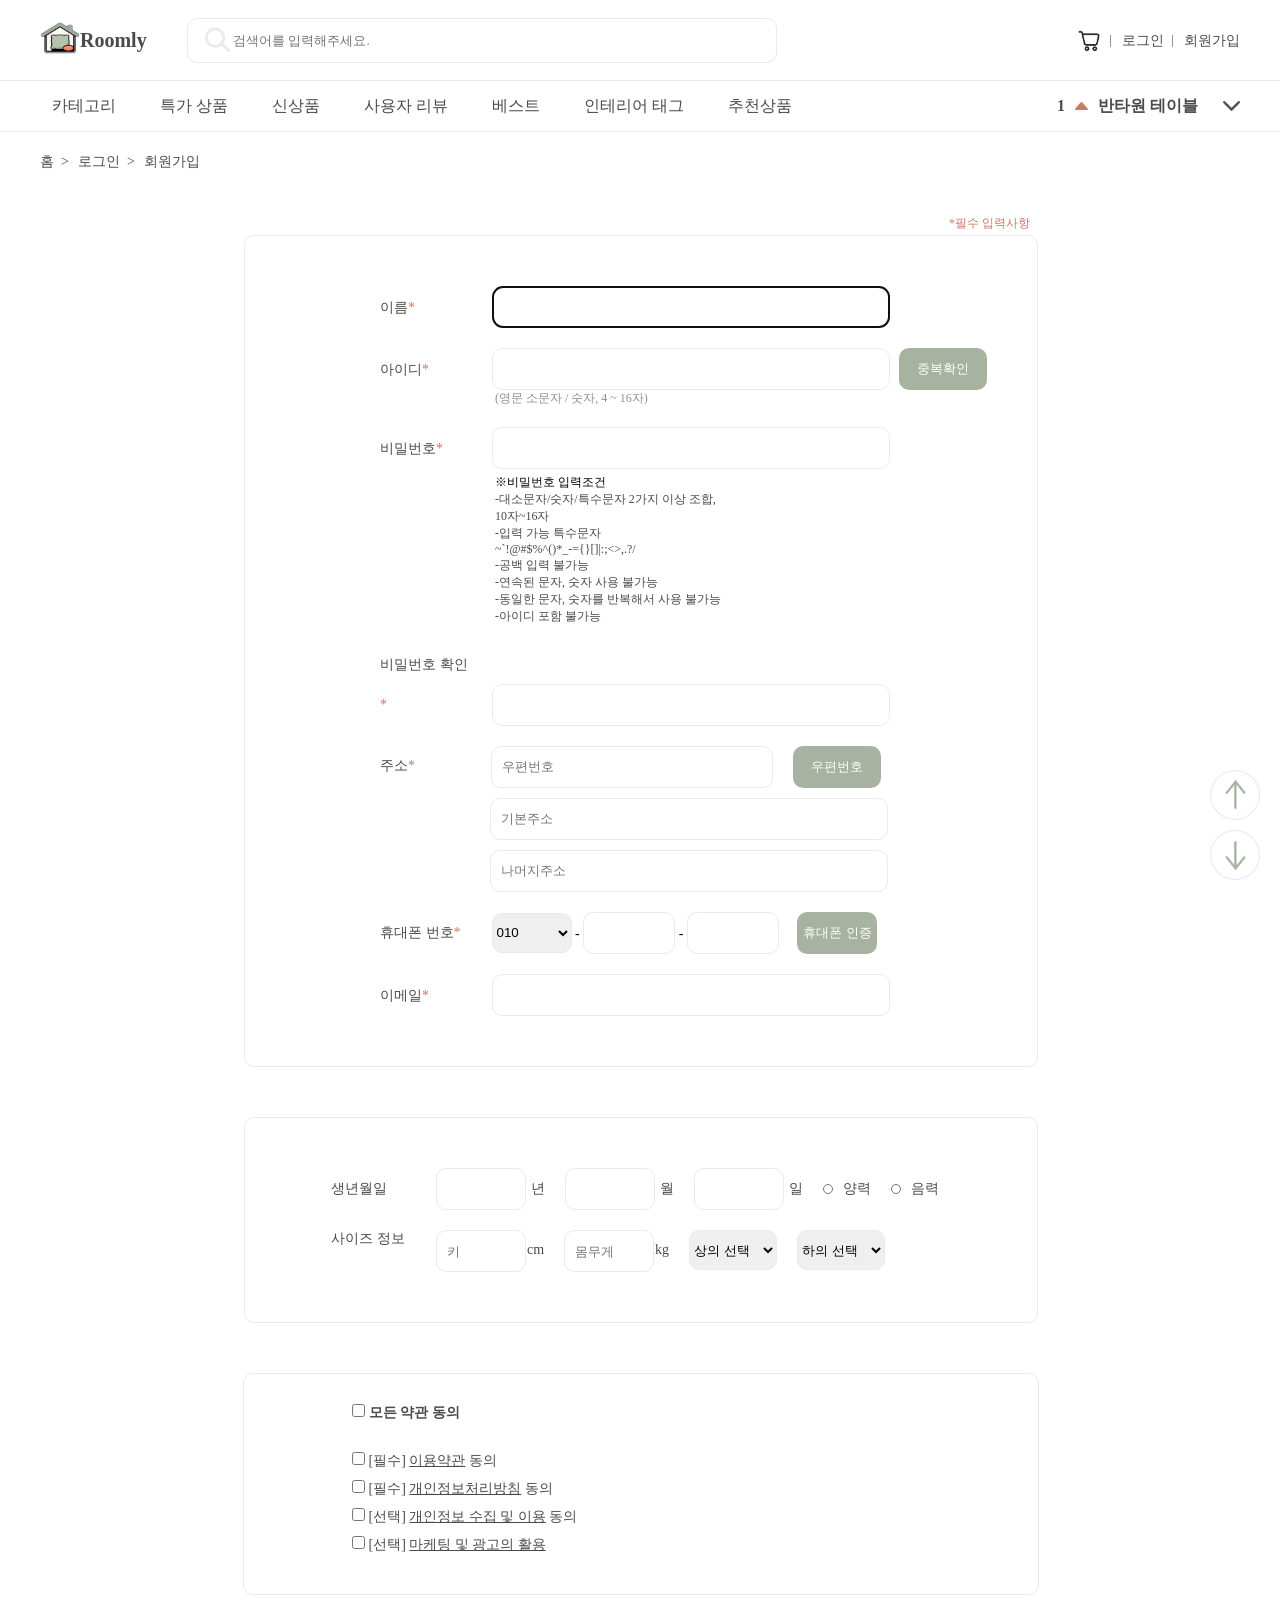
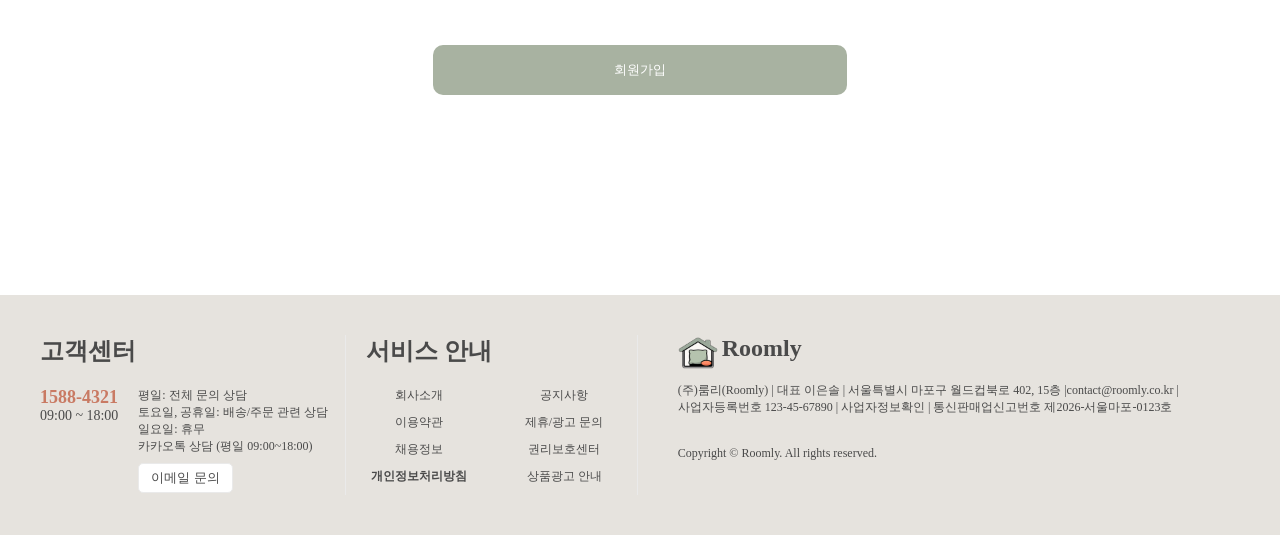
==== sign_up.html @ b99a0926 "first commit" ====
<!DOCTYPE html>
<html lang="ko">
<head>
    <meta charset="UTF-8">
    <meta name="viewport" content="width=device-width, initial-scale=1.0">
    <title>Roomly</title>
    <link rel="shortcut icon" href="./images/Roomly.png" type="image/x-icon">
    <link rel="stylesheet" href="./css/sign.css">
    <link href="https://fonts.googleapis.com/css2?family=Noto+Sans+KR&display=swap" rel="stylesheet">
    <script src="https://cdnjs.cloudflare.com/ajax/libs/jquery/3.7.1/jquery.min.js"></script>
    <script src="//t1.daumcdn.net/mapjsapi/bundle/postcode/prod/postcode.v2.js"></script>
    <script src="./js/sign_up.js"></script>
    <script>
        $(function(){
             $('.gnb_btn').on('click', function() {
                $('.gnb_menu_outer').toggleClass('gnb_open');
                $('.gnb_btn').toggleClass('gnb_btn_on');
            });
            // gnb

            $('.rank_slide').on('click', function (e) {
                e.stopPropagation();
                $('.rank_modal').toggleClass('rank_open');
            });

            $('.rank_modal').on('click', function (e) {
                e.stopPropagation();
            });

            $(document).on('click', function () {
                $('.rank_modal').removeClass('rank_open');
            });

            const rankSlide = $('.rank_slide');
            const rankHeight = 50;
            const rankSpeed = 1000;
            const rankDelay = 5000;

            function rankSlideUp(){
                rankSlide.animate({
                    top: -rankHeight + 'px'
                },rankSpeed,
                    function() {
                        rankSlide.append(rankSlide.children().first());
                        rankSlide.css('top', 0);
                    }
                );
            }

            setInterval(rankSlideUp, rankDelay);
            // rank
        });
    </script>
</head>
<body>
    <div class="header_outer">
        <header class="header">
            <div class="header_left">
                <a href="./index.html">
                    <div class="logo_img"></div>
                </a>
                <a href="./index.html" class="brand_name">Roomly</a>
                <input type="search" placeholder="검색어를 입력해주세요.">
                <div class="zoom_img"></div>
            </div>
            <div class="header_right">
                <ul>
                    <li><a href="#">
                        <div class="shopping_cart_img"></div>
                    </a></li>
                    <li><a href="./login.html">로그인</a></li>
                    <li><a href="./sign_up.html">회원가입</a></li>
                </ul>
            </div>
        </header>
    </div>
    <!-- header -->

    <div class="gnb_outer">
        <nav class="gnb">
            <ul class="gnb_left">
                <li class="gnb_btn">카테고리</li>
                <li><a href="./sub_page/sub_page.html">특가 상품</a></li>
                <li><a href="./sub_page/sub_page.html">신상품</a></li>
                <li><a href="./sub_page/sub_page.html">사용자 리뷰</a></li>
                <li><a href="./sub_page/sub_page.html">베스트</a></li>
                <li><a href="./sub_page/sub_page.html">인테리어 태그</a></li>
                <li><a href="./sub_page/sub_page.html">추천상품</a></li>
            </ul>
            <div class="gnb_right">
                <div class="rank_slide">
                    <div class="rank_wrap">
                        <p>1</p>
                        <div class="arrow_img"></div>
                        <p>반타원 테이블</p>
                    </div>
                    <div class="rank_wrap">
                        <p>2</p>
                        <p class="new">NEW</p>
                        <p>3단 선반</p>
                    </div>
                    <div class="rank_wrap">
                        <p>3</p>
                        <div class="down_arrow_img"></div>
                        <p>솜이불 세트</p>
                    </div>
                    <div class="rank_wrap">
                        <p>4</p>
                        <div class="arrow_img"></div>
                        <p>도어커튼</p>
                    </div>
                    <div class="rank_wrap">
                        <p>5</p>
                        <div class="arrow_img"></div>
                        <p>2인용 소파</p>
                    </div>
                    <div class="rank_wrap">
                        <p>6</p>
                        <div class="arrow_img"></div>
                        <p>붙이는 커튼</p>
                    </div>
                    <div class="rank_wrap">
                        <p>7</p>
                        <p class="new">NEW</p>
                        <p>펜트리 수납장</p>
                    </div>
                    <div class="rank_wrap">
                        <p>8</p>
                        <div class="down_arrow_img"></div>
                        <p>1인용 식탁</p>
                    </div>
                    <div class="rank_wrap">
                        <p>9</p>
                        <p class="new">NEW</p>
                        <p>접이식 의자</p>
                    </div>
                    <div class="rank_wrap">
                        <p>10</p>
                        <div class="down_arrow_img"></div>
                        <p>원형 테이블</p>
                    </div>
                </div>
            </div>
            <div class="rank_modal">
                <h3>인기검색어</h3>
                <a href="./sub_page/sub_page.html" class="rank_wrap">
                    <p>1</p>
                    <div class="arrow_img"></div>
                    <p>반타원 테이블</p>
                </a>
                <a href="./sub_page/sub_page.html" class="rank_wrap">
                    <p>2</p>
                    <p class="new">NEW</p>
                    <p>3단 선반</p>
                </a>
                <a href="./sub_page/sub_page.html" class="rank_wrap">
                    <p>3</p>
                    <div class="down_arrow_img"></div>
                    <p>솜이불 세트</p>
                </a>
                <a href="./sub_page/sub_page.html" class="rank_wrap">
                    <p>4</p>
                    <div class="arrow_img"></div>
                    <p>도어커튼</p>
                </a>
                <a href="./sub_page/sub_page.html" class="rank_wrap">
                    <p>5</p>
                    <div class="arrow_img"></div>
                    <p>2인용 소파</p>
                </a>
                <a href="./sub_page/sub_page.html" class="rank_wrap">
                    <p>6</p>
                    <div class="arrow_img"></div>
                    <p>붙이는 커튼</p>
                </a>
                <a href="./sub_page/sub_page.html" class="rank_wrap">
                    <p>7</p>
                    <p class="new">NEW</p>
                    <p>펜트리 수납장</p>
                </a>
                <a href="./sub_page/sub_page.html" class="rank_wrap">
                    <p>8</p>
                    <div class="down_arrow_img"></div>
                    <p>1인용 식탁</p>
                </a>
                <a href="./sub_page/sub_page.html" class="rank_wrap">
                    <p>9</p>
                    <p class="new">NEW</p>
                    <p>접이식 의자</p>
                </a>
                <a href="./sub_page/sub_page.html" class="rank_wrap">
                    <p>10</p>
                    <div class="down_arrow_img"></div>
                    <p>원형 테이블</p>
                </a>
            </div>
        </nav>  
    </div>

    <div class="gnb_menu_outer">
        <div class="gnb_menu">
            <div class="sub_menu">
                <a href="./sub_page/sub_page.html">
                    <div class="bed_img"></div>
                </a>
                <p>침대</p>
            </div>
            <div class="sub_menu">
                <a href="./sub_page/sub_page.html">
                    <div class="table_img"></div>
                </a>
                <p>테이블ㆍ식탁ㆍ책상</p>
            </div>
            <div class="sub_menu">
                <a href="./sub_page/sub_page.html">
                    <div class="sofa_img"></div>
                </a>
                <p>소파</p>
            </div>
            <div class="sub_menu">
                <a href="./sub_page/sub_page.html">
                    <div class="cabinet_img"></div>
                </a>
                <p>수납장</p>
            </div>
            <div class="sub_menu">
                <a href="./sub_page/sub_page.html">
                    <div class="shelves_img"></div>
                </a>
                <p>선반</p>
            </div>
            <div class="sub_menu">
                <a href="./sub_page/sub_page.html">
                    <div class="lamp_img"></div>
                </a>
                <p>조명</p>
            </div>
            <div class="sub_menu">
                <a href="./sub_page/sub_page.html">
                    <div class="chair_img"></div>
                </a>
                <p>의자</p>
            </div>
            <div class="sub_menu">
                <a href="./sub_page/sub_page.html">
                    <div class="closet_img"></div>
                </a>
                <p>옷장</p>
            </div>
            <div class="sub_menu">
                <a href="./sub_page/sub_page.html">
                    <div class="mirror_img"></div>
                </a>
                <p>거울</p>
            </div>
            <div class="sub_menu">
                <a href="./sub_page/sub_page.html">
                    <div class="partition_img"></div>
                </a>
                <p>파티션</p>
            </div>
        </div>
    </div>
    <!-- gnb -->

    <nav class="breadcrumb">
        <a href="./index.html">홈</a>
        <a href="./login.html">로그인</a>
        <a href="./sign_up.html">회원가입</a>
    </nav>
    <!-- breadcrumb -->

    <div class="wrap">
        <p class="point_txt">*필수 입력사항</p>
        <form class="info_txt01">
            <fieldset>
                <ul class="sign_box01">
                    <li class="name sign">
                        <label class="detail_title" for="user_name">이름<span>*</span></label>
                        <input type="text" name="username" id="user_name" required autofocus>
                    </li>
                    <li class="userid sign">
                        <label class="detail_title" for="user_id">아이디<span>*</span></label>
                        <input type="text" name="uesrid" id="user_id" required>
                        <button type="button" class="id_chk">중복확인</button>
                        <p class="id_detail">(영문 소문자 / 숫자, 4 ~ 16자)</p>
                    </li>
                    <li class="userpw sign">
                        <label class="detail_title" for="user_pw">비밀번호<span>*</span></label>
                        <input type="password" name="userpw1" id="user_pw1"required>
                        <div class="pw_detail sign">
                            <p class="point">※비밀번호 입력조건</p>
                            <p>-대소문자/숫자/특수문자 2가지 이상 조합,</p>
                            <p>10자~16자</p>
                            <p>-입력 가능 특수문자</p>
                            <p>~`!@#$%^()*_-={}[]|:;<>,.?/</p>
                            <p>-공백 입력 불가능</p>
                            <p>-연속된 문자, 숫자 사용 불가능</p>
                            <p>-동일한 문자, 숫자를 반복해서 사용 불가능</p>
                            <p>-아이디 포함 불가능</p>
                        </div>
                    </li>
                    <li class="userpw_chk sign">
                        <label class="detail_title" for="user_pw2">비밀번호 확인<span>*</span></label>
                        <input type="password" name="userpw2" id="user_pw2" required>
                        <p id="pw_chk"></p>
                    </li>
                    <li class="address_box sign">
                        <div class="address_top">
                            <label class="detail_title" for="user_addr">주소<span>*</span></label>
                            <input type="text" name="address" class="user_addr" id="sample6_postcode" placeholder="우편번호" required>
                            <button type="button" onclick="sample6_execDaumPostcode()" value="우편번호 찾기">우편번호</button>
                        </div>  
                        <div class="address_bottom">
                            <input type="text" name="address" id="sample6_address" placeholder="기본주소" required>
                            <input type="text" name="address" id="sample6_detailAddress" class="address" placeholder="나머지주소" required>
                        </div>
                    </li>
                    <li class="tel sign">
                        <label class="detail_title">휴대폰 번호<span>*</span></label>
                        <select name="tel"  id="user_tel1">
                            <option>010</option>
                            <option>011</option>
                            <option>016</option>
                            <option>017</option>
                            <option>018</option>
                        </select>
                        <span>-</span>
                        <input type="tel" name="tel" id="user_tel2" oninput="this.value=this.value.replace(/[^0-9]/g,'')" maxlength="4" required>
                        <span>-</span>
                        <input type="tel" name="tel" id="user_tel3" oninput="this.value=this.value.replace(/[^0-9]/g,'')" maxlength="4" required>
                        <button type="button" id="tell_btn">휴대폰 인증</button>
                    </li>
                    <li class="email sign">
                        <label class="detail_title" for="user_email">이메일<span>*</span></label>
                        <input type="email" name="email" id="user_email" required>
                    </li>
                </ul>
            </fieldset>
        </form>
        <form  class="info_txt02">
            <fieldset>  
                <ul class="sign_box02">
                    <li class="birth sign">
                        <label class="detail_title02" for="user_birth">생년월일</label>
                        <input type="text" name="birth" id="user_birth1" oninput="this.value=this.value.replace(/[^0-9]/g,'')"><p class="txt">년</p>
                        <input type="text" name="birth" id="user_birth2" oninput="this.value=this.value.replace(/[^0-9]/g,'')"><p class="txt">월</p>
                        <input type="text" name="birth" id="user_birth3" oninput="this.value=this.value.replace(/[^0-9]/g,'')"><p class="txt">일</p>
                        <input type="radio" name="birth" id="solar">
                        <label for="solar">양력</label>
                        <input type="radio" name="birth" id="lunar">
                        <label for="lunar">음력</label>
                    </li>
                    <li class="size sign">
                        <label class="detail_title02" for="user_size">사이즈 정보</label>
                        <input type="text" name="size" id="user_size1" oninput="this.value=this.value.replace(/[^0-9]/g,'')" placeholder="키"><p class="txt02">cm</p>
                        <input type="text" name="size" id="user_size2" oninput="this.value=this.value.replace(/[^0-9]/g,'')" placeholder="몸무게"><p class="txt02">kg</p>
                        <select name="top" id="top">
                            <option hidden>상의 선택</option>
                            <option>44</option>
                            <option>55</option>
                            <option>66</option>
                        </select>
                        <select name="bottom" id="bottom">
                            <option hidden>하의 선택</option>
                            <option>25</option>
                            <option>26</option>
                            <option>27</option>
                            <option>28</option>
                            <option>29</option>
                        </select>
                    </li>
                </ul>
            </fieldset>
        </form>
        <form class="info_txt03">
            <fieldset>
                <ul class="sign_box03">
                    <li class="total_terms term_box">
                        <input type="checkbox" id="total_terms">
                        <label for="total_terms">모든 약관 동의</label>
                    </li>
                    <li class="term_box">
                        <input type="checkbox" id="terms01" class="term">
                        <label for="term_txt01">[필수] <span class="under">이용약관</span> 동의</label>
                        
                        <input type="checkbox" id="term_txt01">
                        <div class="term_txt_box term_txt_box01">
                            <div class="term_sharp">
                                <div class="term_top">
                                    <p>이용약관</p>
                                    <label for="term_txt01" class="close_img">
                                        <img src="./images/close_btn.png" alt="닫기버튼">
                                    </label>
                                </div>
                                <p class="term_first term_title">제1조(목적)</p>
                                <p>이 약관은 (주)비케이피가 운영하는 "몰"에서 제공하는 인터넷 관련 서비스를 이용함에 있어 사이버 몰과 이용자의 권리.의무 및 책임사항을 규정함을 목적으로 합니다.</p>
                                <p>※「PC통신, 무선 등을 이용하는 전자상거래에 대해서도 그 성질에 반하지 않는 한 이 약관을 준용합니다.」</p>
                                <p class="term_title">제2조(정의)</p>
                                <p>① “몰”이란  (주)비케이피가 재화 또는 용역을 이용자에게 제공하기 위하여 컴퓨터 등 정보통신설비를 이용하여 재화 등을 거래할 수 있도록 설정한 가상의 영업장을 말하며, 아울러 사이버몰을 운영하는 사업자의 의미로도 사용합니다.</p>
                                <p>“이용자”란 “몰”에 접속하여 이 약관에 따라 “몰”이 제공하는 서비스를 받는 회원 및 비회원을 말합니다.</p>
                                <p>③ ‘회원’이라 함은 “몰”에 회원등록을 한 자로서, 계속적으로 “몰”이 제공하는 서비스를 이용할 수 있는 자를 말합니다.</p>
                                <p> ‘비회원’이라 함은 회원에 가입하지 않고 “몰”이 제공하는 서비스를 이용하는 자를 말합니다.</p>
                                <p class="term_title">제3조 (약관 등의 명시와 설명 및 개정)</p>
                                <p>① “몰”은 이 약관의 내용과 상호 및 대표자 성명, 영업소 소재지 주소(소비자의 불만을 처리할 수 있는 곳의 주소를 포함), 전화번호.모사전송번호.전자우편주소, 사업자등록번호, 통신판매업 신고번호, 개인정보보호책임자등을 이용자가 쉽게 알 수 있도록 "몰"의 초기 서비스화면(전면)에 게시합니다. 다만, 약관의 내용은 이용자가 연결화면을 통하여 볼 수 있도록 할 수 있습니다.</p>
                                <p>② “몰은 이용자가 약관에 동의하기에 앞서 약관에 정하여져 있는 내용 중 청약철회.배송책임.환불조건 등과 같은 중요한 내용을 이용자가 이해할 수 있도록 별도의 연결화면 또는 팝업화면 등을 제공하여 이용자의 확인을 구하여야 합니다.</p>
                                <p>③ “몰”은 「전자상거래 등에서의 소비자보호에 관한 법률」, 「약관의 규제에 관한 법률」, 「전자문서 및 전자거래기본법」, 「전자금융거래법」, 「전자서명법」, 「정보통신망 이용촉진 및 정보보호 등에 관한 법률」, 「방문판매 등에 관한 법률」, 「소비자기본법」 등 관련 법을 위배하지 않는 범위에서 이 약관을 개정할 수 있습니다.</p>
                                <p>④ “몰”이 약관을 개정할 경우에는 적용일자 및 개정사유를 명시하여 현행약관과 함께 몰의 초기화면에 그 적용일자 7일 이전부터 적용일자 전일까지 공지합니다. 다만, 이용자에게 불리하게 약관내용을 변경하는 경우에는 최소한 30일 이상의 사전 유예기간을 두고 공지합니다. 이 경우 “몰“은 개정 전 내용과 개정 후 내용을 명확하게 비교하여 이용자가 알기 쉽도록 표블랙업시합니다.</p>
                                <p>⑤ “몰”이 약관을 개정할 경우에는 그 개정약관은 그 적용일자 이후에 체결되는 계약에만 적용되고 그 이전에 이미 체결된 계약에 대해서는 개정 전의 약관조항이 그대로 적용됩니다. 다만 이미 계약을 체결한 이용자가 개정약관 조항의 적용을 받기를 원하는 뜻을 제3항에 의한 개정약관의 공지기간 내에 “몰”에 송신하여 “몰”의 동의를 받은 경우에는 개정약관 조항이 적용됩니다.</p>
                                <p>⑥ 이 약관에서 정하지 아니한 사항과 이 약관의 해석에 관하여는 전자상거래 등에서의 소비자보호에 관한 법률, 약관의 규제 등에 관한 법률, 공정거래위원회가 정하는 전자상거래 등에서의 소비자 보호지침 및 관계법령 또는 상관례에 따릅니다.</p>
                                <p class="term_title">제4조(서비스의 제공 및 변경)</p>
                                <p>① “몰”은 다음과 같은 업무를 수행합니다.<br>
                                    1. 재화 또는 용역에 대한 정보 제공 및 구매계약의 체결<br>
                                    2. 구매계약이 체결된 재화 또는 용역의 배송<br>
                                    3. 기타 “몰”이 정하는 업무</p>
                                <p>② “몰”은 재화 또는 용역의 품절 또는 기술적 사양의 변경 등의 경우에는 장차 체결되는 계약에 의해 제공할 재화 또는 용역의 내용을 변경할 수 있습니다. 이 경우에는 변경된 재화 또는 용역의 내용 및 제공일자를 명시하여 현재의 재화 또는 용역의 내용을 게시한 곳에 즉시 공지합니다.</p>
                                <p>③ “몰”이 제공하기로 이용자와 계약을 체결한 서비스의 내용을 재화등의 품절 또는 기술적 사양의 변경 등의 사유로 변경할 경우에는 그 사유를 이용자에게 통지 가능한 주소로 즉시 통지합니다.</p>
                                <p>④ 전항의 경우 “몰”은 이로 인하여 이용자가 입은 손해를 배상합니다. 다만, “몰”이 고의 또는 과실이 없음을 입증하는 경우에는 그러하지 아니합니다.</p>
                                <p class="term_title">#카카오톡 알림톡 시행에 관한 내용</p>
                                <p>“(주)비케이피”은 회원가입, 주문안내, 배송안내 등 비광고성 정보를 카카오톡 알림톡으로 알려드리며, 만약 알림톡 수신이 불가능하거나 수신 차단하신 경우에는 일반 문자메시지로 보내드립니다. 카카오톡 알림톡을 통해 안내되는 정보를 와이파이가 아닌 이동통신망으로 이용할 경우, 알림톡 수신 중 데이터 요금이 발생할 수 있습니다. 카카오톡을 통해 발송되는 알림톡 수신을 원치 않으실 경우 반드시 알림톡을 차단하여 주시기 바랍니다.</p>
                            </div>
                        </div>
                    </li>
                    <li class="term_box">
                        <input type="checkbox" id="terms02" class="term">
                        <label for="term_txt02">[필수] <span class="under">개인정보처리방침</span> 동의</label>

                        <input type="checkbox" id="term_txt02">
                        <div class="term_txt_box term_txt_box02">
                            <div class="term_sharp">
                                <div class="term_top">
                                    <p>개인정보처리방침</p>
                                    <label for="term_txt02" class="close_img">
                                        <img src="./images/close_btn.png" alt="닫기버튼">
                                    </label>
                                </div>
                                <p class="term_first term_title">■ 수집하는 개인정보 항목</p>
                                <p>회사는 회원가입, 상담, 서비스 신청 등등을 위해 아래와 같은 개인정보를 수집하고 있습니다.</p>
                                <p>ο 수집항목 : 이름 , 생년월일 , 성별 , 로그인ID , 비밀번호 , 비밀번호 질문과 답변 , 자택 전화번호 , 자택 주소 , 휴대전화번호 , 이메일 , 직업 , 회사명 , 부서 , 직책 , 회사전화번호 , 취미 , 결혼여부 , 기념일 , 법정대리인정보 , 서비스 이용기록 , 접속 로그 , 접속 IP 정보 , 결제기록</p>
                                <p>ο 개인정보 수집방법 : 홈페이지(회원가입) , 서면양식</p>
                                <p class="term_title">■ 개인정보의 수집 및 이용목적</p>
                                <p>회사는 수집한 개인정보를 다음의 목적을 위해 활용합니다.</p>
                                <p>ο 서비스 제공에 관한 계약 이행 및 서비스 제공에 따른 요금정산 콘텐츠 제공 , 구매 및 요금 결제 , 물품배송 또는 청구지 등 발송</p>
                                <p>ο 회원 관리
                                회원제 서비스 이용에 따른 본인확인 , 개인 식별 , 연령확인 , 만14세 미만 아동 개인정보 수집 시 법정 대리인 동의여부 확인 , 고지사항 전달</p>
                                <p class="term_title">■ 개인정보의 보유 및 이용기간</p>
                                <p>회사는 개인정보 수집 및 이용목적이 달성된 후에는 예외 없이 해당 정보를 지체 없이 파기합니다.</p>
                            </div>
                        </div>
                    </li>
                    <li class="term_box">
                        <input type="checkbox" id="terms03" class="term">
                        <label for="term_txt03">[선택] <span class="under">개인정보 수집 및 이용</span> 동의</label>

                        <input type="checkbox" id="term_txt03">
                        <div class="term_txt_box term_txt_box03">
                            <div class="term_sharp">
                                <div class="term_top">
                                    <p>개인정보 수집 및 이용</p>
                                    <label for="term_txt03" class="close_img">
                                        <img src="./images/close_btn.png" alt="닫기버튼">
                                    </label>
                                </div>
                                <p class="term_first term_title">■ 수집하는 개인정보 항목</p>
                                <p>회사는 회원가입, 상담, 서비스 신청 등등을 위해 아래와 같은 개인정보를 수집하고 있습니다. </p>
                                <p>ο 수집항목 : 이름 , 생년월일 , 성별 , 로그인ID , 비밀번호 , 비밀번호 질문과 답변 , 자택 전화번호 , 자택 주소 , 휴대전화번호 , 이메일 , 직업 , 회사명 , 부서 , 직책 , 회사전화번호 , 취미 , 결혼여부 , 기념일 , 법정대리인정보 , 서비스 이용기록 , 접속 로그 , 접속 IP 정보 , 결제기록</p>
                                <p>ο 개인정보 수집방법 : 홈페이지(회원가입) , 서면양식</p>
                                <p class="term_title">■ 개인정보의 수집 및 이용목적</p>
                                <p>회사는 수집한 개인정보를 다음의 목적을 위해 활용합니다.</p>
                                <p> ο 할인쿠폰 및 혜택, 이벤트, 신상품 소식 등 쇼핑몰에서 제공하는 유익한 쇼핑정보를 SMS나 이메일로 받아보실 수 있습니다. 단, 주문/거래 정보 및 주요 정책과 관련된 내용은 수신동의 여부와 관계없이 발송됩니다.</p>
                                <p class="term_title">■ 개인정보의 보유 및 이용기간</p>
                                <p>회사는 개인정보 수집 및 이용목적이 달성된 후에는 예외 없이 해당 정보를 지체 없이 파기합니다.</p>
                            </div>
                        </div>
                    </li>
                    <li class="term_box">
                        <input type="checkbox" id="terms04" class="term">
                        <label for="term_txt04">[선택] <span class="under">마케팅 및 광고의 활용</span></label>

                        <input type="checkbox" id="term_txt04">
                        <div class="term_txt_box term_txt_box04">
                            <div class="term_sharp">
                                <div class="term_top">
                                    <p>마케팅 및 광고의 활용</p>
                                    <label for="term_txt04" class="close_img">
                                        <img src="./images/close_btn.png" alt="닫기버튼">
                                    </label>
                                </div>
                                <p class="term_first term_title">■ 수집하는 개인정보 항목</p>
                                <p>회사는 회원가입, 상담, 서비스 신청 등등을 위해 아래와 같은 개인정보를 수집하고 있습니다.</p>
                                <p>ο 수집항목 : 이름 , 생년월일 , 성별 , 로그인ID , 비밀번호 , 비밀번호 질문과 답변 , 자택 전화번호 , 자택 주소 , 휴대전화번호 , 이메일 , 직업 , 회사명 , 부서 , 직책 , 회사전화번호 , 취미 , 결혼여부 , 기념일 , 법정대리인정보 , 서비스 이용기록 , 접속 로그 , 접속 IP 정보 , 결제기록</p>
                                <p>ο 개인정보 수집방법 : 홈페이지(회원가입) , 서면양식</p>
                                <p class="term_title">■ 개인정보의 수집 및 이용목적</p>
                                <p>회사는 수집한 개인정보를 다음의 목적을 위해 활용합니다.</p>
                            </div>
                        </div>
                    </li>
                </ul>
            </fieldset>
        </form>
        <button type="button" class="sign_btn">회원가입</button>
    </div>
        <!-- sign_up -->

        <div class="quick_menu">
        <a href="#" class="quick_top">
            <img src="./images/quick_top.png" alt="">
        </a>
        <a href="#footer" class="quick_bottom">
            <img src="./images/quick_bottom.png" alt="">
        </a>
    </div>
    <!-- quick_menu -->

    <div class="footer_outer" id="footer">
        <footer class="footer">
            <div class="customer">
                <h3>고객센터</h3>
                <div class="customer_txt">
                    <div class="customer_left">
                        <p class="tell">1588-4321</p>
                        <p class="time">09:00 ~ 18:00</p>
                    </div>
                    <div class="customer_right">
                        <p>평일: 전체 문의 상담</p>
                        <p>토요일, 공휴일: 배송/주문 관련 상담</p>
                        <p>일요일: 휴무</p>
                        <p class="point">카카오톡 상담 (평일 09:00~18:00)</p>
                        <button>이메일 문의</button>
                    </div>
                </div>
            </div>
            <div class="service">
                <h3>서비스 안내</h3>
                <div class="footer_nav">
                    <a href="#">회사소개</a>
                    <a href="#">공지사항</a>
                    <a href="#">이용약관</a>
                    <a href="#">제휴/광고 문의</a>
                    <a href="#">채용정보</a>
                    <a href="#">권리보호센터</a>
                    <a href="#" class="bold">개인정보처리방침</a>
                    <a href="#">상품광고 안내</a>
                </div>
            </div>
            <div class="company_info">
                <div class="company_top">
                    <div class="logo_img"></div>
                    <h3>Roomly</h3>
                </div>
                <p class="company_txt">(주)룸리(Roomly) | 대표 이은솔 | 서울특별시 마포구 월드컵북로 402, 15층 |contact@roomly.co.kr |</p>
                <p class="company_txt">사업자등록번호 123-45-67890 | 사업자정보확인 | 통신판매업신고번호 제2026-서울마포-0123호</p>
                <p class="copyright">Copyright © Roomly. All rights reserved. </p>
            </div>
        </footer>
    </div>
    <!-- footer -->
</body>
</html>
---- css/sign.css ----
/******************* defaul ********************/
* {
  margin: 0;
  padding: 0;
}

li {
  list-style: none;
}

a {
  text-decoration: none;
}

p, h1, h3, a, label {
  color: #4A4A4A;
}

fieldset {
  border: 1px solid #EAEAEA;
  border-radius: 10px;
}

/******************* header ********************/
.header_outer {
  position: sticky;
  top: 0;
  left: 0;
  background-color: white;
  border-bottom: 1px solid #EAEAEA;
  z-index: 1000;
}
.header_outer .header {
  width: 1200px;
  height: 80px;
  margin: 0 auto;
  display: flex;
  justify-content: space-between;
  align-items: center;
}
.header_outer .header .header_left {
  display: flex;
  align-items: center;
  position: relative;
}
.header_outer .header .header_left .logo_img {
  width: 40px;
  height: 40px;
  background-image: url("../images/Roomly.png");
  background-size: cover;
}
.header_outer .header .header_left .brand_name {
  font-size: 1.25rem;
  font-weight: 600;
  margin-right: 40px;
}
.header_outer .header .header_left input {
  width: 590px;
  height: 45px;
  border: 1px solid #EAEAEA;
  border-radius: 10px;
  padding: 0 10px 0 45px;
}
.header_outer .header .header_left .zoom_img {
  width: 25px;
  height: 25px;
  background-image: url("../images/zoom.png");
  background-size: cover;
  position: absolute;
  top: 50%;
  left: 165px;
  transform: translateY(-50%);
}
.header_outer .header .header_right ul {
  display: flex;
  align-items: center;
}
.header_outer .header .header_right ul li {
  margin-right: 20px;
  position: relative;
}
.header_outer .header .header_right ul li a {
  font-size: 0.875rem;
}
.header_outer .header .header_right ul li a .shopping_cart_img {
  width: 25px;
  height: 25px;
  background-image: url("../images/shopping_cart.png");
  background-size: cover;
}
.header_outer .header .header_right ul li:last-child {
  margin-right: 0;
}
.header_outer .header .header_right ul li::before {
  content: "|";
  position: absolute;
  top: 50%;
  right: -10px;
  transform: translateY(-50%);
  color: #4A4A4A;
  font-size: 0.75rem;
}
.header_outer .header .header_right ul li:last-child::before {
  content: none;
}
.header_outer .header .header_right ul li:hover {
  text-decoration: underline;
}

/******************* gnb ********************/
.gnb_outer {
  border-bottom: 1px solid #EAEAEA;
}
.gnb_outer .gnb {
  width: 1200px;
  height: 50px;
  margin: 0 auto;
  display: flex;
  justify-content: space-between;
  align-items: center;
  position: relative;
}
.gnb_outer .gnb .gnb_left {
  display: flex;
  justify-content: center;
  align-items: center;
}
.gnb_outer .gnb .gnb_left li {
  margin-right: 20px;
}
.gnb_outer .gnb .gnb_left li a {
  padding: 2px 12px;
  font-weight: 500;
}
.gnb_outer .gnb .gnb_left li a:hover {
  font-weight: 600;
}
.gnb_outer .gnb .gnb_left .gnb_btn {
  font-weight: 500;
  padding: 2px 12px;
  color: #4A4A4A;
  cursor: pointer;
}
.gnb_outer .gnb .gnb_left .gnb_btn.gnb_btn_on {
  font-weight: 600;
}
.gnb_outer .gnb .gnb_left .gnb_btn:hover {
  font-weight: 600;
}
.gnb_outer .gnb .gnb_right {
  overflow: hidden;
  position: relative;
}
.gnb_outer .gnb .gnb_right .rank_slide {
  height: 50px;
  position: relative;
}
.gnb_outer .gnb .gnb_right .rank_slide .rank_wrap {
  width: 183px;
  height: 50px;
  display: flex;
  align-items: center;
  position: relative;
  cursor: pointer;
}
.gnb_outer .gnb .gnb_right .rank_slide .rank_wrap p {
  font-weight: 600;
  margin-right: 10px;
}
.gnb_outer .gnb .gnb_right .rank_slide .rank_wrap .new {
  color: #C97A63;
}
.gnb_outer .gnb .gnb_right .rank_slide .rank_wrap .arrow_img {
  width: 13px;
  height: 8px;
  background-image: url("../images/rank_arrow.png");
  background-size: cover;
  margin-right: 10px;
}
.gnb_outer .gnb .gnb_right .rank_slide .rank_wrap .down_arrow_img {
  width: 13px;
  height: 8px;
  background-image: url("../images/down_arrow.png");
  background-size: cover;
  margin-right: 10px;
}
.gnb_outer .gnb .gnb_right .rank_slide .rank_wrap::before {
  content: "";
  position: absolute;
  top: 50%;
  right: 0;
  transform: translateY(-50%);
  width: 17px;
  height: 10px;
  background-image: url("../images/select_arrow.png");
  background-size: cover;
}
.gnb_outer .gnb .rank_modal {
  display: none;
  position: absolute;
  top: 50px;
  right: 0;
  padding: 20px 40px;
  background-color: white;
  border: 1px solid #EAEAEA;
  border-radius: 10px;
  z-index: 1000;
}
.gnb_outer .gnb .rank_modal.rank_open {
  display: block;
}
.gnb_outer .gnb .rank_modal h3 {
  font-size: 1.5rem;
  margin-bottom: 10px;
}
.gnb_outer .gnb .rank_modal .rank_wrap {
  width: 183px;
  height: 50px;
  display: flex;
  align-items: center;
  position: relative;
  cursor: pointer;
}
.gnb_outer .gnb .rank_modal .rank_wrap p {
  font-weight: 600;
  margin-right: 10px;
}
.gnb_outer .gnb .rank_modal .rank_wrap .new {
  color: #C97A63;
}
.gnb_outer .gnb .rank_modal .rank_wrap .arrow_img {
  width: 13px;
  height: 8px;
  background-image: url("../images/rank_arrow.png");
  background-size: cover;
  margin-right: 10px;
}
.gnb_outer .gnb .rank_modal .rank_wrap .down_arrow_img {
  width: 13px;
  height: 8px;
  background-image: url("../images/down_arrow.png");
  background-size: cover;
  margin-right: 10px;
}

.gnb_menu_outer {
  width: 100%;
  height: 0;
  background-color: white;
  overflow: hidden;
  transition: all 0.3s ease;
  position: absolute;
  top: 142px;
  left: 50%;
  transform: translateX(-50%);
  z-index: 100;
}
.gnb_menu_outer.gnb_open {
  height: 150px;
  padding: 20px 0;
  border-bottom: 1px solid #EAEAEA;
}
.gnb_menu_outer .gnb_menu {
  width: 1200px;
  margin: 0 auto;
  display: flex;
}
.gnb_menu_outer .gnb_menu .sub_menu {
  margin-right: 24px;
}
.gnb_menu_outer .gnb_menu .sub_menu a {
  display: flex;
  justify-content: center;
  align-items: center;
  width: 98px;
  height: 98px;
  background-color: #E6E3DE;
  border-radius: 50%;
  border: 3px solid transparent;
}
.gnb_menu_outer .gnb_menu .sub_menu a .bed_img {
  width: 45px;
  height: 45px;
  background-image: url("../images/bed_icon.png");
  background-size: cover;
}
.gnb_menu_outer .gnb_menu .sub_menu a .table_img {
  width: 45px;
  height: 45px;
  background-image: url("../images/desk_icon.png");
  background-size: cover;
}
.gnb_menu_outer .gnb_menu .sub_menu a .sofa_img {
  width: 45px;
  height: 45px;
  background-image: url("../images/sofa_icon.png");
  background-size: cover;
}
.gnb_menu_outer .gnb_menu .sub_menu a .cabinet_img {
  width: 45px;
  height: 45px;
  background-image: url("../images/cabinet_icon.png");
  background-size: cover;
}
.gnb_menu_outer .gnb_menu .sub_menu a .shelves_img {
  width: 45px;
  height: 45px;
  background-image: url("../images/shelves_icon.png");
  background-size: cover;
}
.gnb_menu_outer .gnb_menu .sub_menu a .lamp_img {
  width: 45px;
  height: 45px;
  background-image: url("../images/lamp_icon.png");
  background-size: cover;
}
.gnb_menu_outer .gnb_menu .sub_menu a .chair_img {
  width: 45px;
  height: 45px;
  background-image: url("../images/chair_icon.png");
  background-size: cover;
}
.gnb_menu_outer .gnb_menu .sub_menu a .closet_img {
  width: 45px;
  height: 45px;
  background-image: url("../images/closet_icon.png");
  background-size: cover;
}
.gnb_menu_outer .gnb_menu .sub_menu a .mirror_img {
  width: 45px;
  height: 45px;
  background-image: url("../images/mirror_icon.png");
  background-size: cover;
}
.gnb_menu_outer .gnb_menu .sub_menu a .partition_img {
  width: 45px;
  height: 45px;
  background-image: url("../images/partition_icon.png");
  background-size: cover;
}
.gnb_menu_outer .gnb_menu .sub_menu:hover {
  border: 3px solid #C97A63;
  background-color: rgba(230, 227, 222, 0.5);
  transition: all 0.3s ease;
}
.gnb_menu_outer .gnb_menu .sub_menu:last-child {
  margin-right: 0;
}
.gnb_menu_outer .gnb_menu .sub_menu p {
  text-align: center;
}

/******************* breadcrumb ********************/
.breadcrumb {
  width: 1200px;
  margin: 20px auto 64px;
}
.breadcrumb a {
  font-size: 0.875rem;
  font-weight: 500;
  margin-right: 20px;
  position: relative;
}
.breadcrumb a:last-child {
  margin-right: 0;
}
.breadcrumb a::before {
  content: ">";
  font-size: 0.875rem;
  font-weight: 500;
  position: absolute;
  top: 0;
  right: -15px;
}
.breadcrumb a:last-child::before {
  content: none;
}
.breadcrumb a:hover {
  text-decoration: underline;
}

/******************** wrap ********************/
.wrap {
  width: 1200px;
  margin: 0 auto;
  position: relative;
}

/******************** sign ********************/
.info_txt01 {
  width: 792px;
  margin: 44px auto 5px auto;
  position: relative;
}

.point_txt {
  color: #C97A63;
  font-size: 12px;
  position: absolute;
  top: -20px;
  right: 210px;
}

.sign_box01 {
  width: 792px;
  margin: 0 auto;
  padding-top: 20px;
  position: relative;
}

.sign_box01 .name {
  width: 522px;
  font-size: 14px;
  margin-top: 30px;
}

.sign {
  width: 522px;
  margin: 20px auto;
  font-size: 14px;
}

.sign_box01 input {
  height: 40px;
  border-radius: 10px;
  padding-left: 10px;
  width: 386px;
  border: 1px solid #EAEAEA;
}

.detail_title {
  display: inline-block;
  width: 89px;
  margin-right: 19px;
  line-height: 40px;
}

.sign_box01 .detail_title span {
  color: #C97A63;
}

.sign_box01 .userid button {
  width: 88px;
  height: 42px;
  border: none;
  border-radius: 10px;
  background-color: #A8B2A1;
  color: white;
  position: absolute;
  top: 112px;
  right: 50px;
  cursor: pointer;
}
.sign_box01 .userid button:hover {
  background-color: #E6E3DE;
  color: #4A4A4A;
  transition: all 0.4s ease;
}

.sign_box01 .id_detail {
  width: 160px;
  font-size: 12px;
  color: #899093;
  margin-left: 115px;
}

.sign_box01 .pw_detail {
  flex-direction: column;
  width: 250px;
  font-size: 12px;
  color: #899093;
  margin-top: 5px;
  margin-left: 115px;
}

.sign_box01 .pw_detail .point {
  color: black;
}

.sign_box01 #pw_chk {
  color: red;
  font-size: 12px;
  display: none;
  margin-left: 115px;
}

.sign_box01 .address_box .address_top {
  display: flex;
}

.sign_box01 .address_box .address_top label {
  width: 92px;
}

.sign_box01 .address_box .address_top .user_addr {
  width: 270px;
  height: 40px;
  padding-left: 10px;
  border: 1px solid #EAEAEA;
}

.sign_box01 .address_box .address_top button {
  width: 88px;
  height: 42px;
  border: none;
  border-radius: 10px;
  background-color: #A8B2A1;
  color: white;
  margin-left: 20px;
  cursor: pointer;
}
.sign_box01 .address_box .address_top button:hover {
  background-color: #E6E3DE;
  color: #4A4A4A;
  transition: all 0.4s ease;
}

.sign_box01 .address_box .address_bottom {
  margin-left: 110px;
  margin-top: 10px;
}

.sign_box01 .address_box .address_bottom input {
  padding-left: 10px;
}

.sign_box01 .address_box .address_bottom input:first-child {
  margin-bottom: -10px;
}

.sign_box01 .address_box .address {
  margin-top: 20px;
}

.sign_box01 .tel select {
  width: 80px;
  height: 40px;
  border-radius: 10px;
  border: 1px solid #EAEAEA;
  cursor: pointer;
}

.sign_box01 .tel input {
  width: 80px;
  height: 40px;
  position: relative;
}

.sign_box01 .tel button {
  margin-left: 15px;
  border: none;
  border-radius: 10px;
  width: 80px;
  height: 42px;
  background-color: #A8B2A1;
  color: white;
  cursor: pointer;
}
.sign_box01 .tel button:hover {
  background-color: #E6E3DE;
  color: #4A4A4A;
  transition: all 0.4s ease;
}

.sign_box01 .email {
  margin-bottom: 50px;
}

.info_txt02 {
  width: 792px;
  margin: 50px auto 5px auto;
}

.sign_box02 {
  width: 792px;
  margin: 0 auto;
}

.sign_box02 .sign input {
  border: 1px solid #EAEAEA;
}

.sign_box02 .birth {
  width: 620px;
  display: flex;
  align-items: center;
  margin-top: 50px;
}

.sign_box02 .detail_title02 {
  width: 75px;
  margin-right: 10px;
}

.sign_box02 .size {
  display: flex;
  width: 620px;
  margin-bottom: 50px;
}

.sign_box02 .birth input {
  width: 78px;
  height: 40px;
  border-radius: 10px;
  margin-left: 20px;
  padding-left: 10px;
}

.sign_box02 .size input {
  width: 78px;
  height: 40px;
  margin-left: 20px;
  border-radius: 10px;
  padding-left: 10px;
}

.sign_box02 .size select {
  border: 1px solid #EAEAEA;
  cursor: pointer;
}

.sign_box02 .txt {
  line-height: 40px;
  margin-left: 5px;
}

.sign_box02 .txt02 {
  line-height: 40px;
  margin-left: 1px;
}

#solar, #lunar {
  width: 10px;
  height: 10px;
  margin-right: 10px;
  cursor: pointer;
}

#top, #bottom {
  width: 88px;
  height: 40px;
  border-radius: 10px;
  margin-left: 20px;
}

.info_txt03 {
  width: 794px;
  margin: 50px auto 5px auto;
}

.sign_box03 {
  width: 794px;
  margin: 0 auto;
}

.sign_box03 .total_terms {
  margin-bottom: 30px;
  font-weight: 600;
  margin-top: 30px;
}

.term_box {
  width: 522px;
  margin-left: 108px;
  margin-bottom: 10px;
  font-size: 14px;
  position: relative;
}

.term_box:last-child {
  margin-bottom: 40px;
}

.sign_box03 .term_box input,
.sign_box03 .term_box label,
.sign_box03 .term_box span {
  cursor: pointer;
}

.sign_box03 .term_box .under {
  text-decoration: underline;
}

#term_txt01, #term_txt02, #term_txt03, #term_txt04 {
  display: none;
}

#term_txt01:checked ~ .term_txt_box01,
#term_txt02:checked ~ .term_txt_box02,
#term_txt03:checked ~ .term_txt_box03,
#term_txt04:checked ~ .term_txt_box04 {
  display: block;
}

.term_txt_box {
  display: none;
  position: fixed;
  top: 0;
  left: 0;
  width: 100%;
  height: 100%;
  background-color: rgba(217, 217, 217, 0.5);
  z-index: 1000;
}

.term_sharp {
  width: 522px;
  height: 700px;
  background-color: white;
  border: 1px solid #EAEAEA;
  position: absolute;
  top: 50%;
  left: 50%;
  margin-top: -350px;
  margin-left: -270px;
  overflow-y: auto;
  overflow-x: hidden;
  padding: 20px 20px 50px 20px;
}

.term_top {
  position: relative;
}

.term_top p {
  margin-top: 30px;
  font-size: 20px;
  font-weight: 600;
  text-align: center;
}

.close_img {
  position: absolute;
  top: -20px;
  right: 10px;
  width: 15px;
  height: 15px;
}
.close_img img {
  width: 100%;
  height: 100%;
}

.term_title {
  font-size: 18px;
  font-weight: 500;
  margin: 50px 0 10px 0;
}

.term_first {
  margin-top: 50px;
}

.sign_btn {
  width: 414px;
  height: 50px;
  font-weight: 500;
  background-color: #A8B2A1;
  color: white;
  border: none;
  border-radius: 10px;
  display: block;
  margin: 50px auto 100px auto;
  cursor: pointer;
}
.sign_btn:hover {
  background-color: #E6E3DE;
  color: #4A4A4A;
  transition: all 0.4s ease;
}

/******************* quick_menu ********************/
.quick_menu {
  position: fixed;
  bottom: 20px;
  right: 20px;
  z-index: 1000;
}
.quick_menu a {
  display: block;
  width: 50px;
  height: 50px;
  cursor: pointer;
}
.quick_menu a img {
  width: 100%;
  height: 100%;
}
.quick_menu a:hover {
  filter: drop-shadow(0 0 6px rgba(0, 0, 0, 0.3));
}
.quick_menu .quick_top {
  margin-bottom: 10px;
}

/******************* footer ********************/
.footer_outer {
  background-color: #E6E3DE;
}
.footer_outer .footer {
  width: 1200px;
  margin: 200px auto 0;
  padding: 40px 0;
  display: flex;
}
.footer_outer .footer .customer {
  border-right: 1px solid #EAEAEA;
}
.footer_outer .footer .customer h3 {
  font-size: 1.5rem;
  margin-bottom: 20px;
}
.footer_outer .footer .customer .customer_txt {
  width: 305px;
  display: flex;
}
.footer_outer .footer .customer .customer_txt .customer_left {
  margin-right: 20px;
}
.footer_outer .footer .customer .customer_txt .customer_left .tell {
  font-size: 1.125rem;
  font-weight: 600;
  color: #C97A63;
}
.footer_outer .footer .customer .customer_txt .customer_left .time {
  font-size: 0.875rem;
}
.footer_outer .footer .customer .customer_txt .customer_right {
  font-size: 0.75rem;
}
.footer_outer .footer .customer .customer_txt .customer_right .point {
  font-weight: 500;
}
.footer_outer .footer .customer .customer_txt .customer_right button {
  border: 1px solid #EAEAEA;
  background-color: white;
  padding: 5px 12px;
  border-radius: 5px;
  margin-top: 8px;
  color: #4A4A4A;
}
.footer_outer .footer .service {
  width: 305px;
  border-right: 1px solid #EAEAEA;
}
.footer_outer .footer .service h3 {
  font-size: 1.5rem;
  margin-bottom: 20px;
  margin-left: 20px;
}
.footer_outer .footer .service .footer_nav {
  display: grid;
  grid-template-columns: repeat(2, 1fr);
}
.footer_outer .footer .service .footer_nav a {
  display: inline-block;
  text-align: center;
  margin-bottom: 10px;
  font-size: 0.75rem;
}
.footer_outer .footer .service .footer_nav .bold {
  font-weight: 600;
}
.footer_outer .footer .company_info {
  width: 590px;
  margin-left: 40px;
}
.footer_outer .footer .company_info .company_top {
  display: flex;
}
.footer_outer .footer .company_info .company_top .logo_img {
  width: 40px;
  height: 40px;
  background-image: url("../images/Roomly.png");
  background-size: cover;
}
.footer_outer .footer .company_info .company_top h3 {
  font-size: 1.5rem;
  margin-bottom: 20px;
  margin-left: 4px;
}
.footer_outer .footer .company_info .company_txt {
  font-size: 0.75rem;
}
.footer_outer .footer .company_info .copyright {
  margin-top: 30px;
  font-size: 0.75rem;
}/*# sourceMappingURL=sign.css.map */
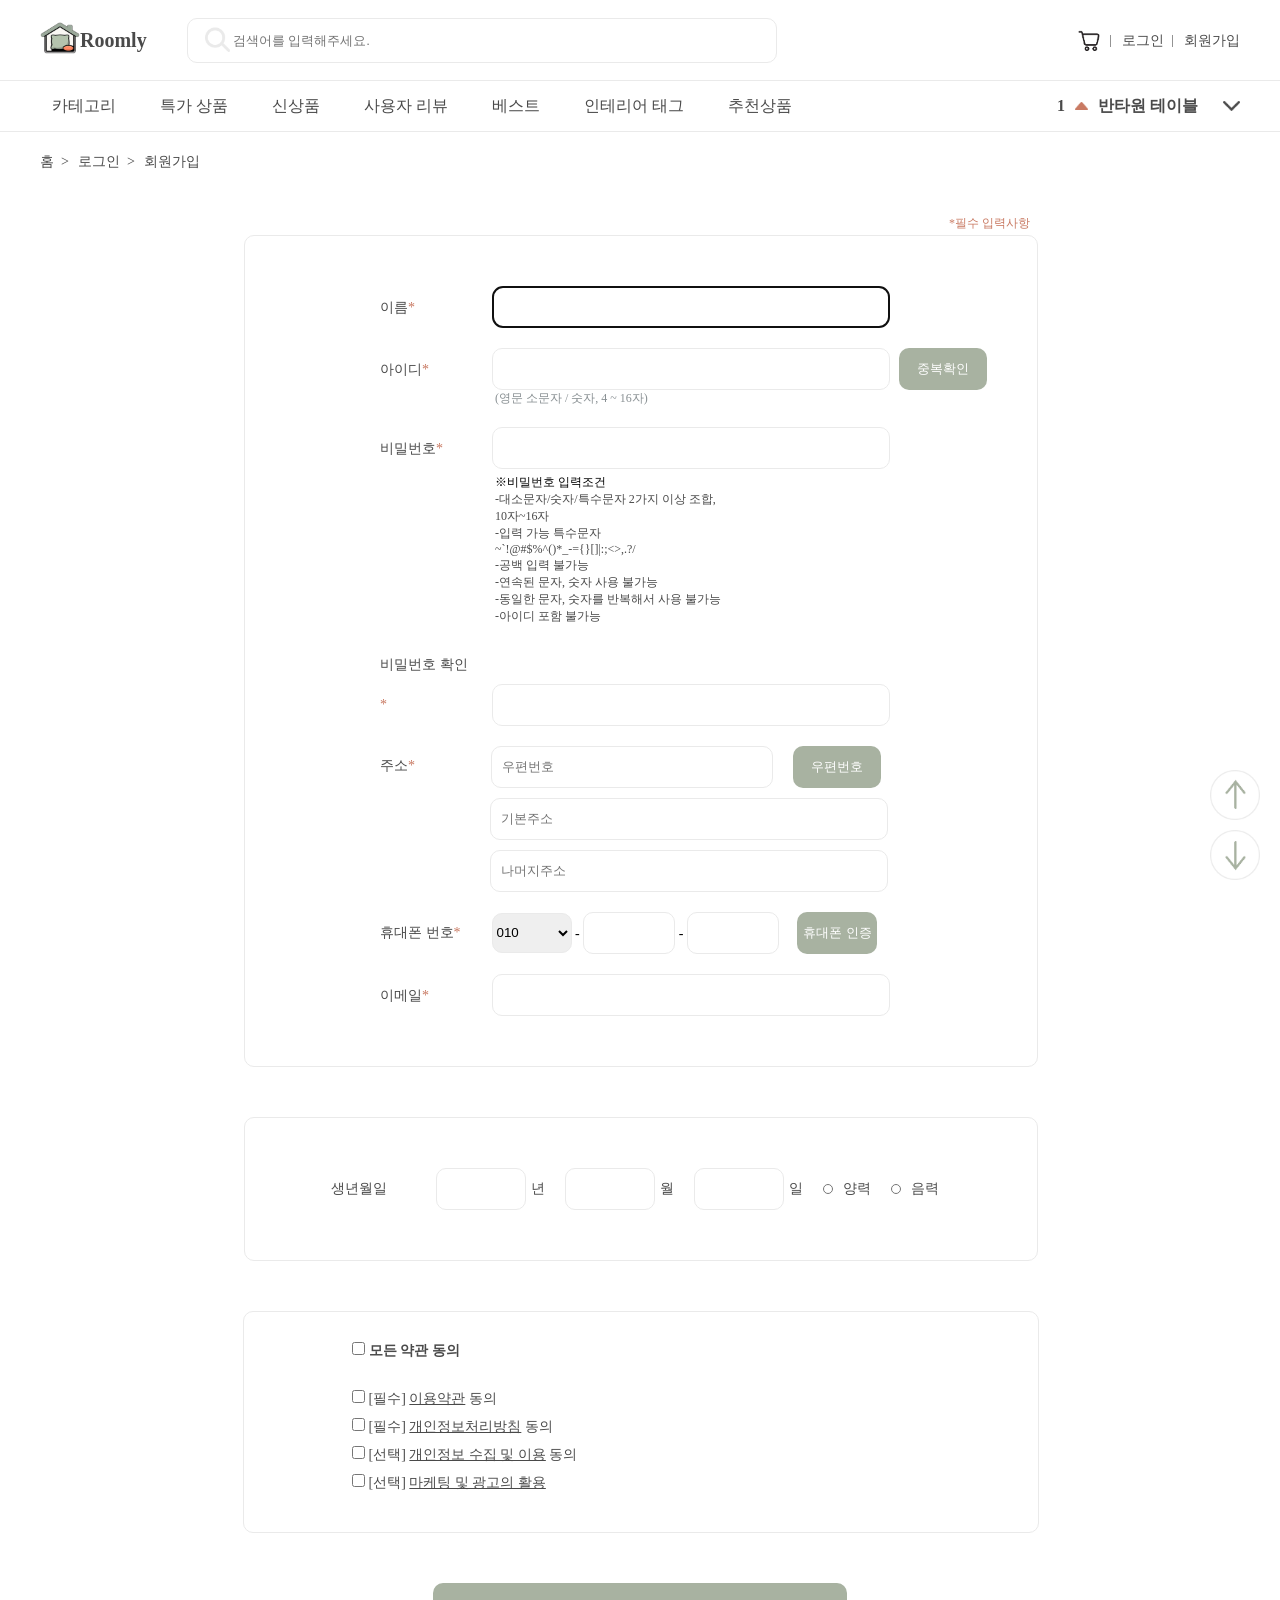
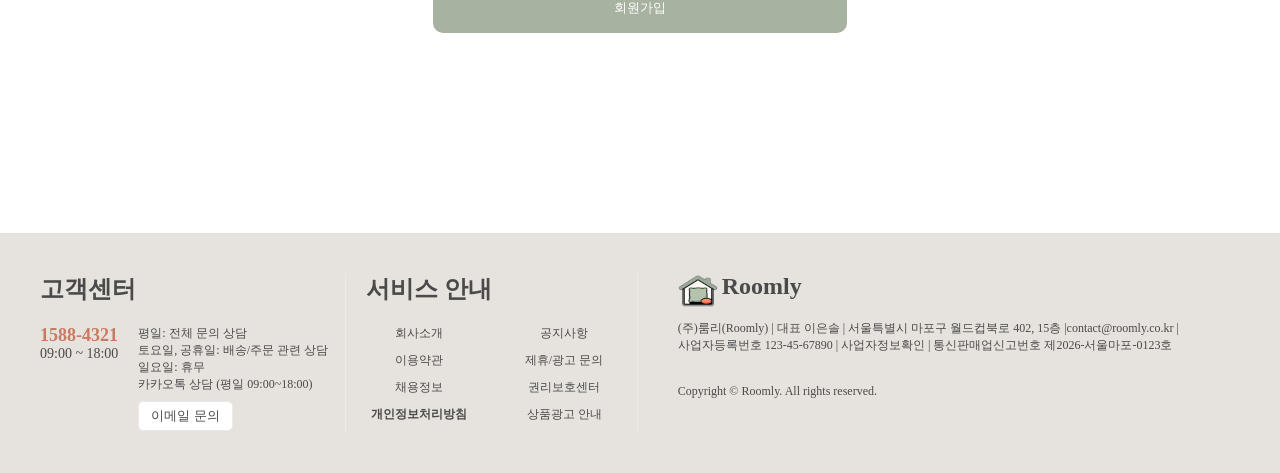
==== commit 062fd94c: "ver02" ====
--- a/sign_up.html
+++ b/sign_up.html
@@ -350,25 +350,6 @@
                         <label for="solar">양력</label>
                         <input type="radio" name="birth" id="lunar">
                         <label for="lunar">음력</label>
-                    </li>
-                    <li class="size sign">
-                        <label class="detail_title02" for="user_size">사이즈 정보</label>
-                        <input type="text" name="size" id="user_size1" oninput="this.value=this.value.replace(/[^0-9]/g,'')" placeholder="키"><p class="txt02">cm</p>
-                        <input type="text" name="size" id="user_size2" oninput="this.value=this.value.replace(/[^0-9]/g,'')" placeholder="몸무게"><p class="txt02">kg</p>
-                        <select name="top" id="top">
-                            <option hidden>상의 선택</option>
-                            <option>44</option>
-                            <option>55</option>
-                            <option>66</option>
-                        </select>
-                        <select name="bottom" id="bottom">
-                            <option hidden>하의 선택</option>
-                            <option>25</option>
-                            <option>26</option>
-                            <option>27</option>
-                            <option>28</option>
-                            <option>29</option>
-                        </select>
                     </li>
                 </ul>
             </fieldset>
--- a/css/sign.css
+++ b/css/sign.css
@@ -584,7 +584,7 @@
   width: 620px;
   display: flex;
   align-items: center;
-  margin-top: 50px;
+  margin: 50px auto;
 }
 
 .sign_box02 .detail_title02 {
@@ -592,31 +592,12 @@
   margin-right: 10px;
 }
 
-.sign_box02 .size {
-  display: flex;
-  width: 620px;
-  margin-bottom: 50px;
-}
-
 .sign_box02 .birth input {
   width: 78px;
   height: 40px;
   border-radius: 10px;
   margin-left: 20px;
   padding-left: 10px;
-}
-
-.sign_box02 .size input {
-  width: 78px;
-  height: 40px;
-  margin-left: 20px;
-  border-radius: 10px;
-  padding-left: 10px;
-}
-
-.sign_box02 .size select {
-  border: 1px solid #EAEAEA;
-  cursor: pointer;
 }
 
 .sign_box02 .txt {
